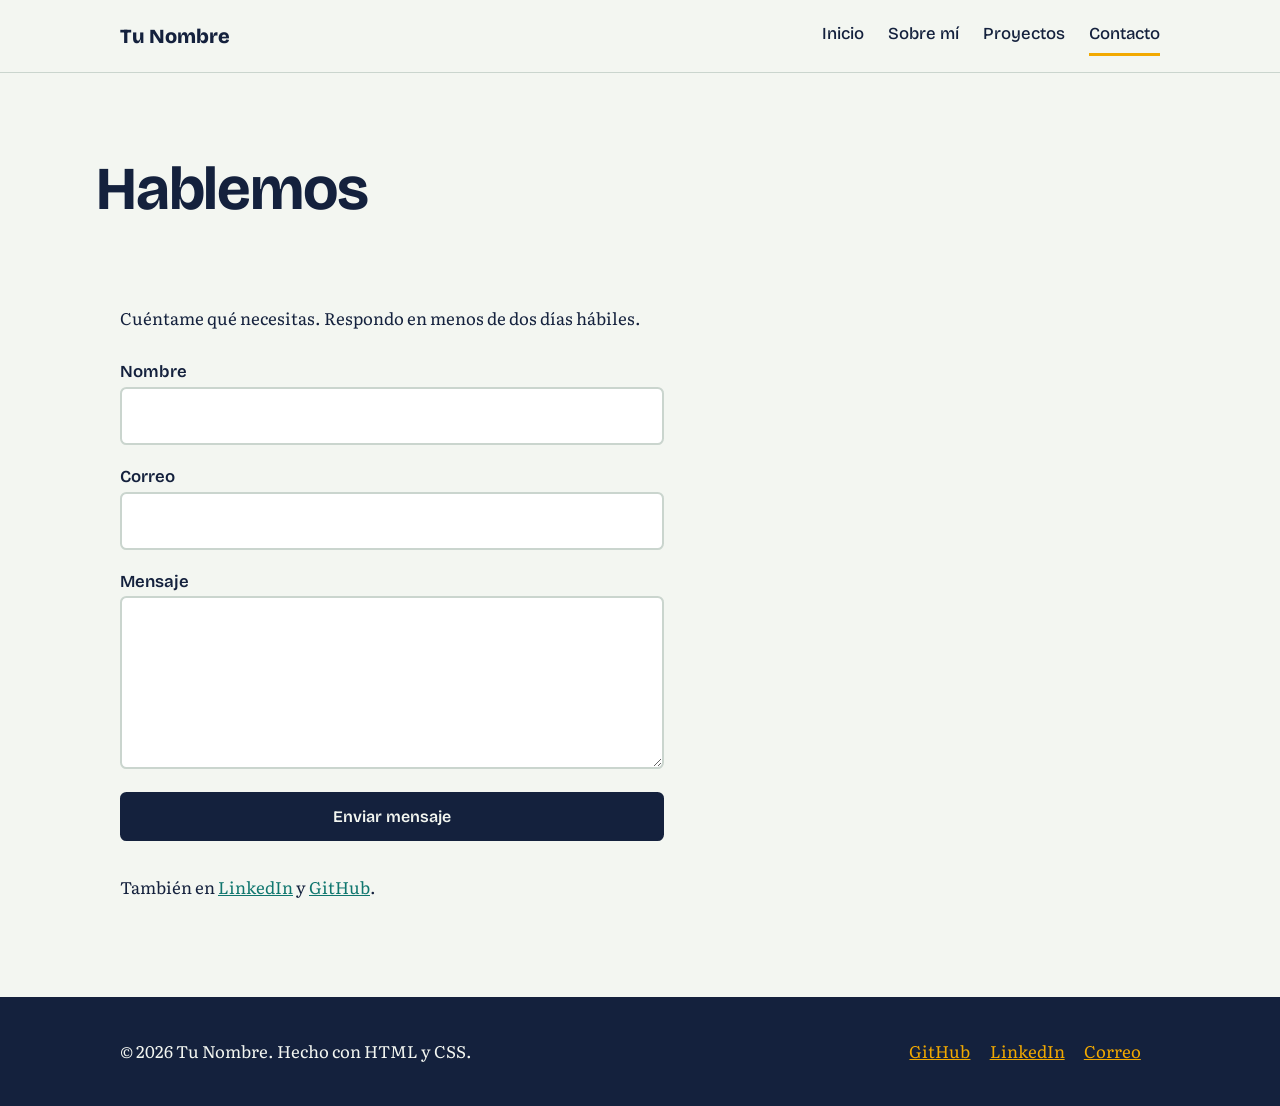
==== contacto.html @ 057a8b6b "Add files via upload" ====
<!DOCTYPE html>
<html lang="es">
<head>
<meta charset="UTF-8">
<meta name="viewport" content="width=device-width, initial-scale=1">
<title>Contacto | Tu Nombre</title>
<meta name="description" content="Contacta a Tu Nombre para trabajar juntos">
<link rel="preconnect" href="https://fonts.googleapis.com">
<link rel="preconnect" href="https://fonts.gstatic.com" crossorigin>
<link href="https://fonts.googleapis.com/css2?family=Bricolage+Grotesque:wght@500;600;800&family=Literata:ital,wght@0,400;0,600;1,400&display=swap" rel="stylesheet">
<link rel="stylesheet" href="css/styles.css">
</head>
<body>
<header><div class="wrap">
<a class="logo" href="index.html">Tu Nombre</a>
<nav aria-label="Principal">
<a href="index.html">Inicio</a>
<a href="sobre-mi.html">Sobre mí</a>
<a href="proyectos.html">Proyectos</a>
<a href="contacto.html" aria-current="page">Contacto</a>
</nav></div></header>
<main>
<div class="wrap page-title"><h1>Hablemos</h1></div>
<section><div class="wrap">
<p class="texto" style="margin-bottom:1.5rem">Cuéntame qué necesitas. Respondo en menos de dos días hábiles.</p>
<form action="mailto:tucorreo@ejemplo.com" method="post" enctype="text/plain">
<div><label for="nombre">Nombre</label><input id="nombre" name="nombre" required></div>
<div><label for="correo">Correo</label><input id="correo" name="correo" type="email" required></div>
<div><label for="mensaje">Mensaje</label><textarea id="mensaje" name="mensaje" rows="5" required></textarea></div>
<button class="btn" type="submit">Enviar mensaje</button>
</form>
<p style="margin-top:2rem">También en <a href="https://www.linkedin.com/in/tu-usuario" target="_blank" rel="noopener">LinkedIn</a> y <a href="https://github.com/tu-usuario" target="_blank" rel="noopener">GitHub</a>.</p>
</div></section>
</main>
<footer><div class="wrap">
<p>© 2026 Tu Nombre. Hecho con HTML y CSS.</p>
<p><a href="https://github.com/tu-usuario" target="_blank" rel="noopener">GitHub</a><a href="https://www.linkedin.com/in/tu-usuario" target="_blank" rel="noopener">LinkedIn</a><a href="mailto:tucorreo@ejemplo.com">Correo</a></p>
</div></footer>
</body>
</html>
---- css/styles.css ----
:root{--papel:#F3F6F1;--tinta:#14213D;--oro:#F2A900;--verde:#0F766E;--linea:#CAD5CE;--suave:#E6EDE6}
*{box-sizing:border-box;margin:0}
html{scroll-behavior:smooth}
body{font-family:"Literata",Georgia,serif;line-height:1.7;color:var(--tinta);background:var(--papel);font-size:1.05rem}
h1,h2,h3,.logo,nav a,.btn{font-family:"Bricolage Grotesque",system-ui,sans-serif}
a{color:var(--verde)}
:focus-visible{outline:3px solid var(--oro);outline-offset:3px}
.wrap{max-width:68rem;margin:0 auto;padding:0 1.5rem}
header{border-bottom:1px solid var(--linea);position:sticky;top:0;background:var(--papel);z-index:5}
header .wrap{display:flex;justify-content:space-between;align-items:center;flex-wrap:wrap;gap:.5rem;padding-block:1rem}
.logo{font-weight:800;font-size:1.25rem;color:var(--tinta);text-decoration:none}
nav{display:flex;gap:1.5rem;flex-wrap:wrap}
nav a{text-decoration:none;color:var(--tinta);font-weight:500;padding-block:.25rem;border-bottom:3px solid transparent}
nav a:hover,nav a[aria-current="page"]{border-color:var(--oro)}
.hero{padding:5rem 0 4rem;display:grid;grid-template-columns:1.6fr 1fr;gap:3rem;align-items:center}
.hero h1{font-size:clamp(2.8rem,8vw,5.5rem);line-height:1;font-weight:800;letter-spacing:-.03em}
.hero h1 span{background:linear-gradient(transparent 62%,var(--oro) 62%)}
.hero p{max-width:34rem;margin:1.5rem 0 2rem;font-size:1.2rem}
.retrato{aspect-ratio:1;background:var(--tinta);color:var(--oro);display:grid;place-items:center;font:800 7rem "Bricolage Grotesque",sans-serif;border-radius:50% 50% 50% 8%;box-shadow:12px 12px 0 var(--oro)}
.btn{display:inline-block;padding:.8rem 1.6rem;background:var(--tinta);color:var(--papel);text-decoration:none;font-weight:600;border-radius:.4rem;border:2px solid var(--tinta);cursor:pointer;font-size:1rem}
.btn:hover{background:var(--oro);color:var(--tinta)}
.btn.alt{background:transparent;color:var(--tinta);margin-left:.5rem}
section{padding:3rem 0}
h2{font-size:2rem;margin-bottom:1rem;letter-spacing:-.01em}
.page-title{padding:4rem 0 1rem}
.page-title h1{font-size:clamp(2.2rem,6vw,3.8rem);letter-spacing:-.02em}
.texto{max-width:42rem}
.texto p+p{margin-top:1rem}
.rejilla{display:grid;grid-template-columns:repeat(auto-fit,minmax(15rem,1fr));gap:1.5rem}
.item{background:var(--suave);padding:1.5rem;border-left:6px solid var(--verde)}
.item:nth-child(even){border-left-color:var(--oro)}
.item h3{margin-bottom:.4rem}
.proyecto{display:grid;grid-template-columns:1fr 2fr;gap:2rem;padding-block:2rem;border-top:1px solid var(--linea)}
.proyecto .etiquetas{color:var(--verde);font-size:.95rem}
.linea{list-style:none;padding:0;border-left:3px solid var(--linea);margin-left:.5rem}
.linea li{padding:0 0 1.5rem 1.5rem;position:relative}
.linea li::before{content:"";position:absolute;left:-.6rem;top:.6rem;width:.9rem;height:.9rem;background:var(--oro);border-radius:50%}
form{display:grid;gap:1rem;max-width:34rem}
label{font-family:"Bricolage Grotesque",sans-serif;font-weight:600}
input,textarea{width:100%;padding:.8rem;font:inherit;border:2px solid var(--linea);border-radius:.4rem;background:#fff;color:var(--tinta)}
input:focus,textarea:focus{border-color:var(--verde)}
footer{background:var(--tinta);color:var(--papel);padding:2.5rem 0;margin-top:3rem}
footer .wrap{display:flex;justify-content:space-between;flex-wrap:wrap;gap:1rem}
footer a{color:var(--oro);margin-right:1.2rem}
@media(max-width:760px){.hero,.proyecto{grid-template-columns:1fr}.retrato{max-width:14rem;font-size:5rem}.btn.alt{margin:.75rem 0 0}}
@media(prefers-reduced-motion:reduce){html{scroll-behavior:auto}}
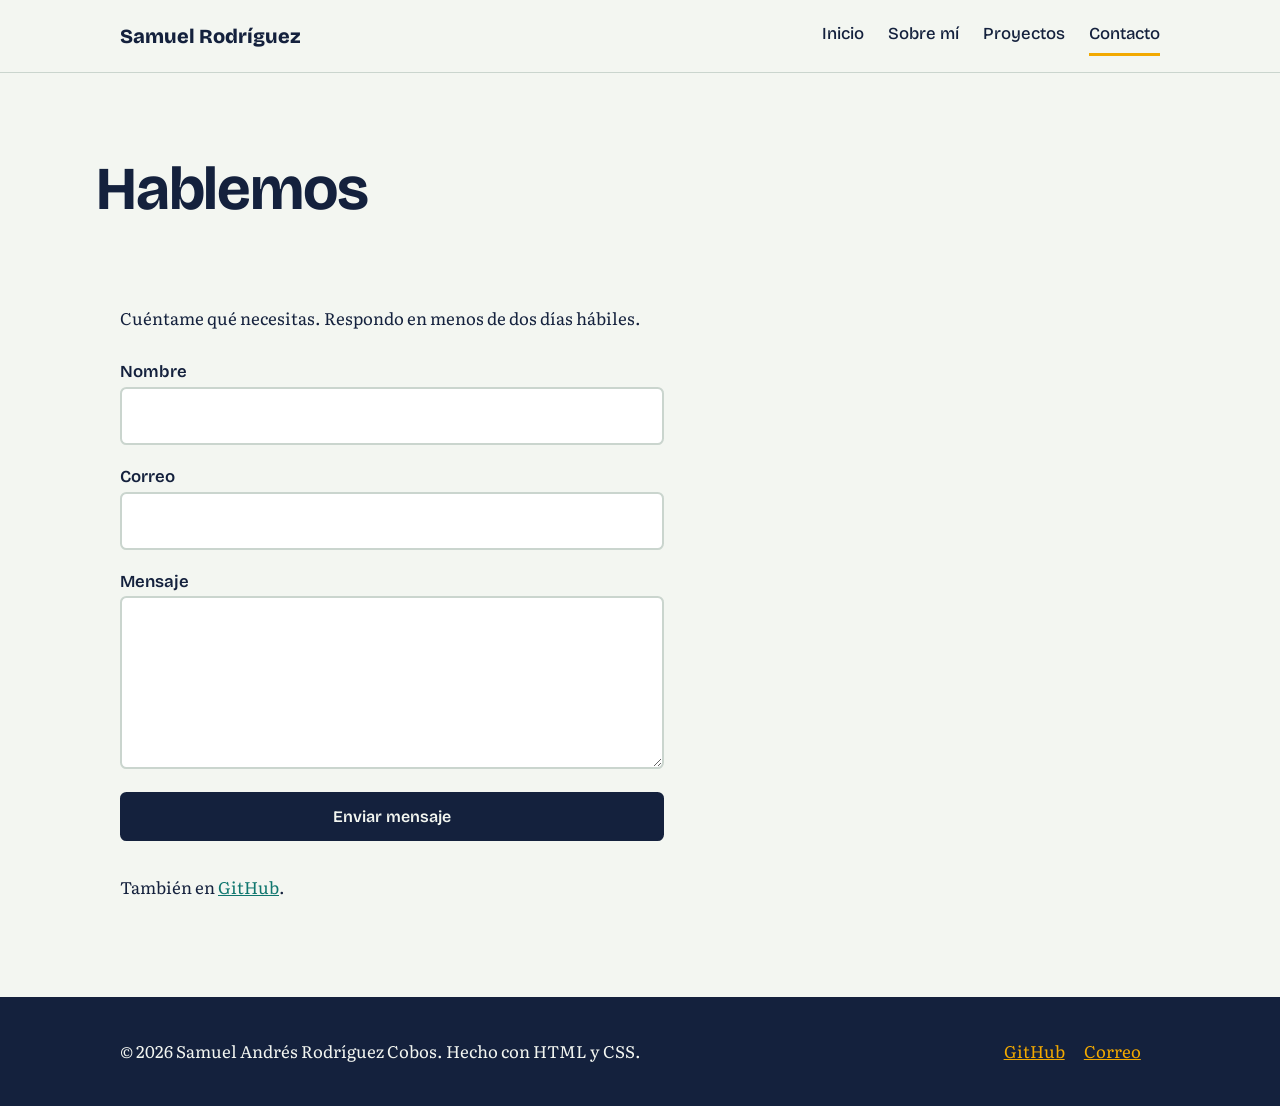
==== commit 4c633bbd: "Add files via upload" ====
--- a/contacto.html
+++ b/contacto.html
@@ -3,8 +3,8 @@
 <head>
 <meta charset="UTF-8">
 <meta name="viewport" content="width=device-width, initial-scale=1">
-<title>Contacto | Tu Nombre</title>
-<meta name="description" content="Contacta a Tu Nombre para trabajar juntos">
+<title>Contacto | Samuel Andrés Rodríguez Cobos</title>
+<meta name="description" content="Contacta a Samuel Rodríguez para trabajar juntos">
 <link rel="preconnect" href="https://fonts.googleapis.com">
 <link rel="preconnect" href="https://fonts.gstatic.com" crossorigin>
 <link href="https://fonts.googleapis.com/css2?family=Bricolage+Grotesque:wght@500;600;800&family=Literata:ital,wght@0,400;0,600;1,400&display=swap" rel="stylesheet">
@@ -12,7 +12,7 @@
 </head>
 <body>
 <header><div class="wrap">
-<a class="logo" href="index.html">Tu Nombre</a>
+<a class="logo" href="index.html">Samuel Rodríguez</a>
 <nav aria-label="Principal">
 <a href="index.html">Inicio</a>
 <a href="sobre-mi.html">Sobre mí</a>
@@ -29,12 +29,12 @@
 <div><label for="mensaje">Mensaje</label><textarea id="mensaje" name="mensaje" rows="5" required></textarea></div>
 <button class="btn" type="submit">Enviar mensaje</button>
 </form>
-<p style="margin-top:2rem">También en <a href="https://www.linkedin.com/in/tu-usuario" target="_blank" rel="noopener">LinkedIn</a> y <a href="https://github.com/tu-usuario" target="_blank" rel="noopener">GitHub</a>.</p>
+<p style="margin-top:2rem">También en <a href="https://github.com/Sarc2212" target="_blank" rel="noopener">GitHub</a>.</p>
 </div></section>
 </main>
 <footer><div class="wrap">
-<p>© 2026 Tu Nombre. Hecho con HTML y CSS.</p>
-<p><a href="https://github.com/tu-usuario" target="_blank" rel="noopener">GitHub</a><a href="https://www.linkedin.com/in/tu-usuario" target="_blank" rel="noopener">LinkedIn</a><a href="mailto:tucorreo@ejemplo.com">Correo</a></p>
+<p>© 2026 Samuel Andrés Rodríguez Cobos. Hecho con HTML y CSS.</p>
+<p><a href="https://github.com/Sarc2212" target="_blank" rel="noopener">GitHub</a><a href="mailto:tucorreo@ejemplo.com">Correo</a></p>
 </div></footer>
 </body>
 </html>
